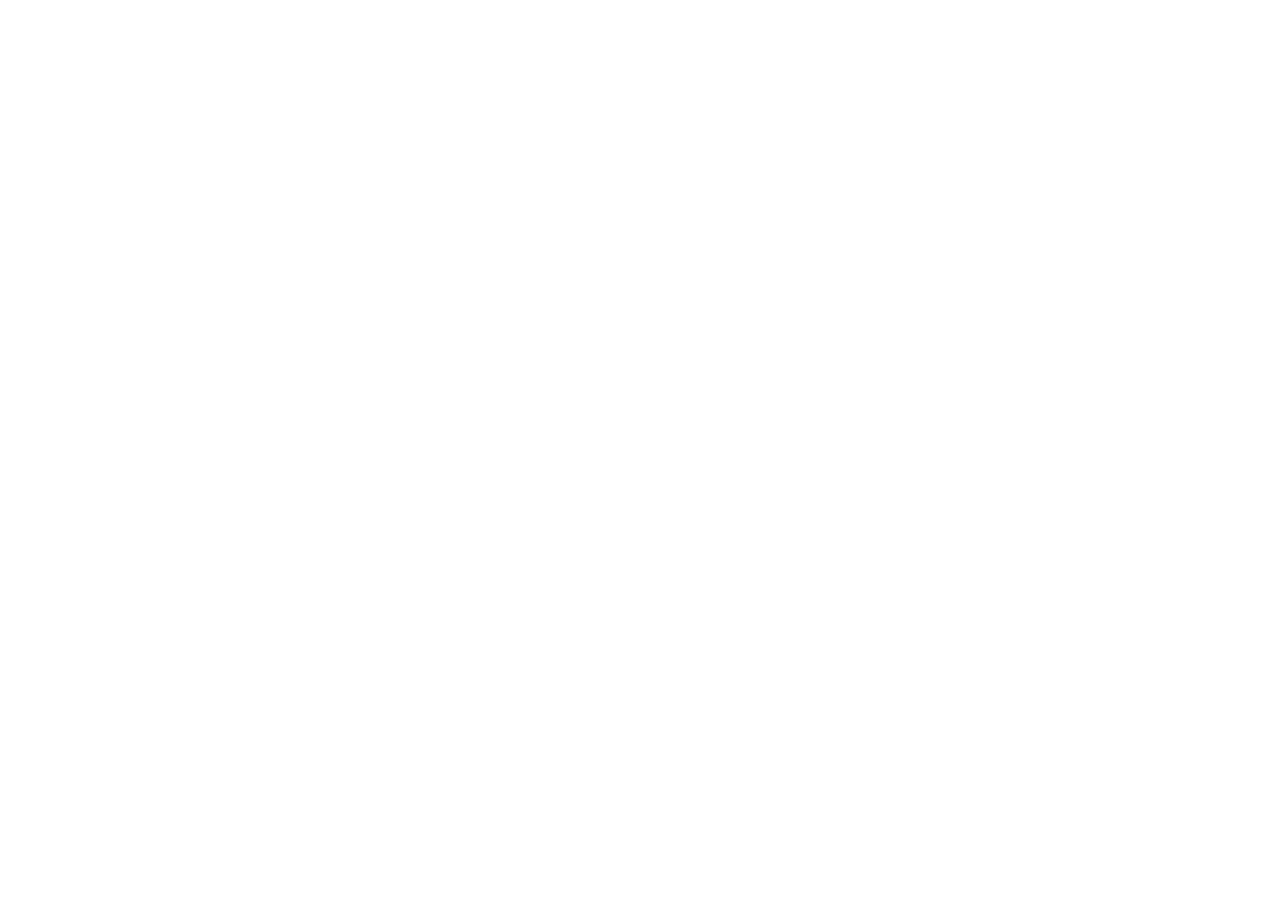
==== html/index.html @ e6fef94b "Commit página inicial" ====
<!DOCTYPE html>
<html lang="en">
<head>
    <meta charset="UTF-8">
    <meta name="viewport" content="width=device-width, initial-scale=1.0">
    <title>Página Inicial</title>
</head>
<body>
    
</body>
</html>
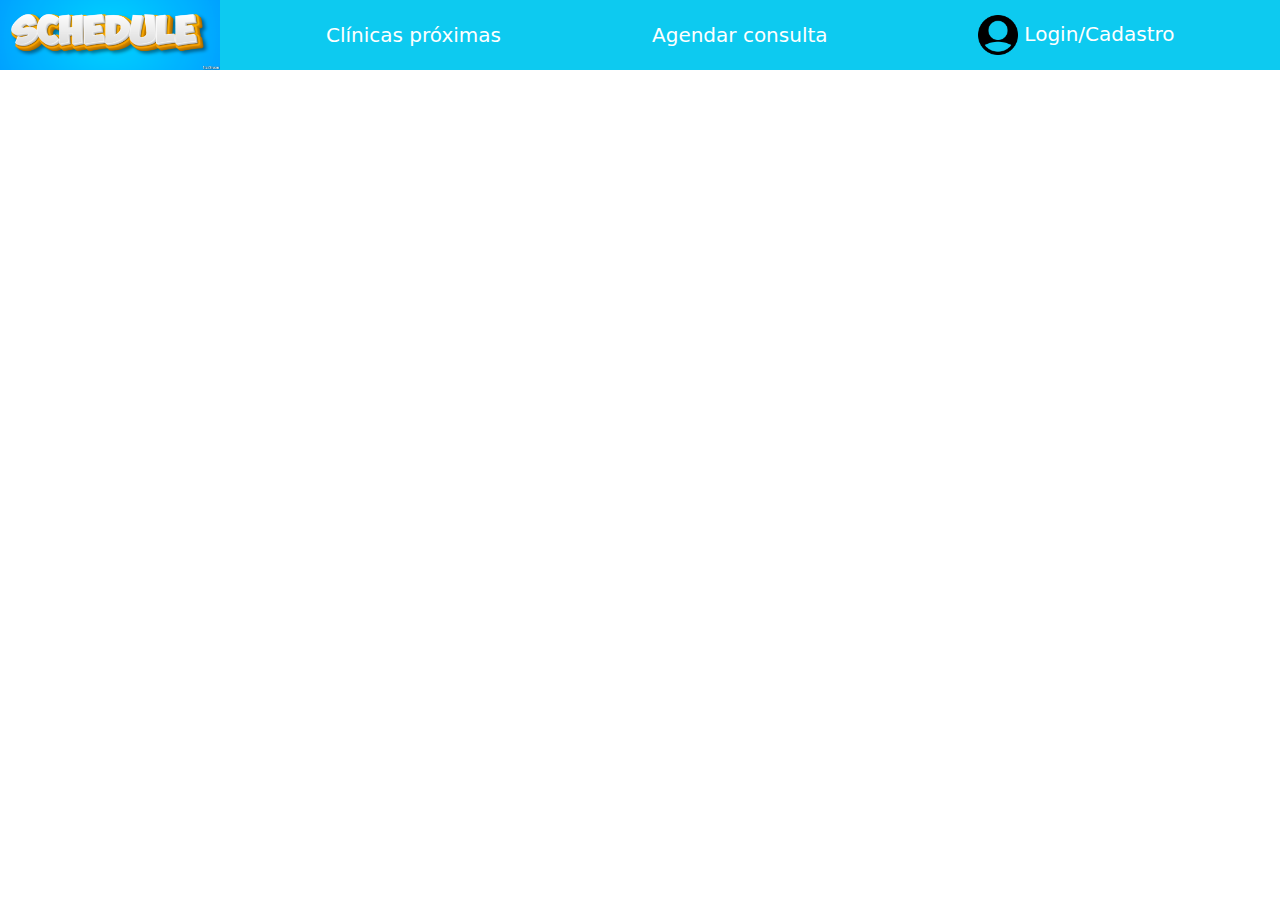
==== commit 50ff88f3: "Página Inicial Cabecalho" ====
--- a/html/index.html
+++ b/html/index.html
@@ -1,11 +1,31 @@
-<!DOCTYPE html>
+<!doctype html>
 <html lang="en">
-<head>
-    <meta charset="UTF-8">
-    <meta name="viewport" content="width=device-width, initial-scale=1.0">
+  <head>
+    <meta charset="utf-8">
+    <meta name="viewport" content="width=device-width, initial-scale=1">
     <title>Página Inicial</title>
-</head>
-<body>
+    <link href="https://cdn.jsdelivr.net/npm/bootstrap@5.3.3/dist/css/bootstrap.min.css" rel="stylesheet" integrity="sha384-QWTKZyjpPEjISv5WaRU9OFeRpok6YctnYmDr5pNlyT2bRjXh0JMhjY6hW+ALEwIH" crossorigin="anonymous">
+  </head>
+  <body>
     
-</body>
-</html>+    <nav class="row bg-info">
+      <div class="col-xs-12 col-md-3 d-flex align-items-center">
+        <img src="../imgs/Schedule.png" alt="Logo" width="220" height="70" class="d-inline-block">
+      </div>
+      <div class="col-xs-12 col-md-3 d-flex align-items-center">
+        <a class="nav-link text-white fs-5 text-center" href="#">Clínicas próximas</a>
+      </div> 
+      <div class="col-xs-12 col-md-3 d-flex align-items-center">
+        <a class="nav-link text-white fs-5 text-center" href="#">Agendar consulta</a>
+      </div> 
+      <div class="col-xs-12 col-md-3 d-flex align-items-center">
+        <a class="nav-link text-white fs-5 text-center" href="#">
+          <img src="../imgs/user.png" alt="Login ou cadastro" width="40" height="40">
+          Login/Cadastro
+        </a>
+      </div> 
+    </nav>
+
+    <script src="https://cdn.jsdelivr.net/npm/bootstrap@5.3.3/dist/js/bootstrap.bundle.min.js" integrity="sha384-YvpcrYf0tY3lHB60NNkmXc5s9fDVZLESaAA55NDzOxhy9GkcIdslK1eN7N6jIeHz" crossorigin="anonymous"></script>
+  </body>
+</html>
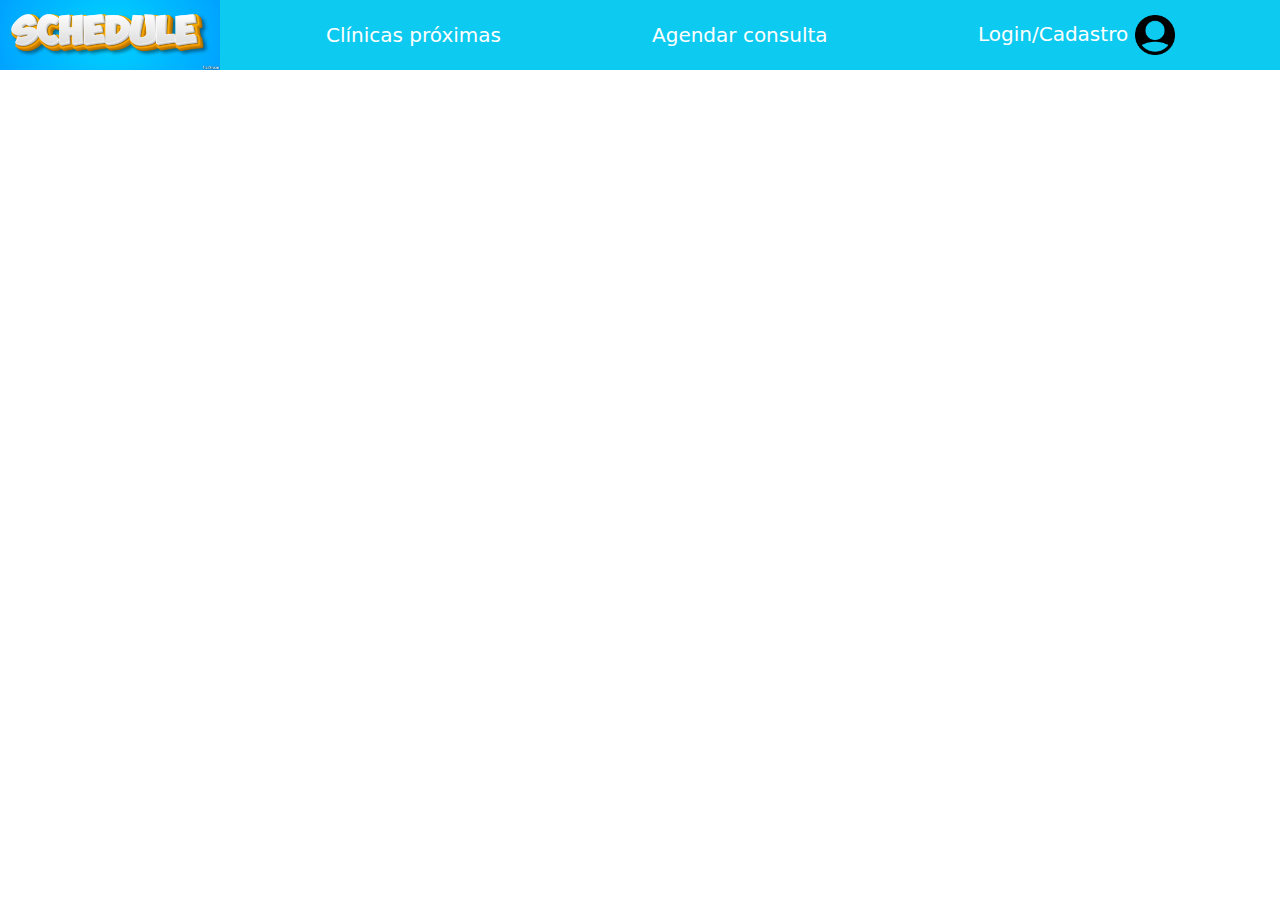
==== commit 55c4291c: "Listagem das Clinicas" ====
--- a/html/index.html
+++ b/html/index.html
@@ -13,15 +13,15 @@
         <img src="../imgs/Schedule.png" alt="Logo" width="220" height="70" class="d-inline-block">
       </div>
       <div class="col-xs-12 col-md-3 d-flex align-items-center">
-        <a class="nav-link text-white fs-5 text-center" href="#">Clínicas próximas</a>
+        <a class="nav-link text-white fs-5 text-center" href="./listaClinicas.html">Clínicas próximas</a>
       </div> 
       <div class="col-xs-12 col-md-3 d-flex align-items-center">
-        <a class="nav-link text-white fs-5 text-center" href="#">Agendar consulta</a>
+        <a class="nav-link text-white fs-5 text-center" href="./agendamento.html">Agendar consulta</a>
       </div> 
       <div class="col-xs-12 col-md-3 d-flex align-items-center">
         <a class="nav-link text-white fs-5 text-center" href="#">
+          Login/Cadastro
           <img src="../imgs/user.png" alt="Login ou cadastro" width="40" height="40">
-          Login/Cadastro
         </a>
       </div> 
     </nav>
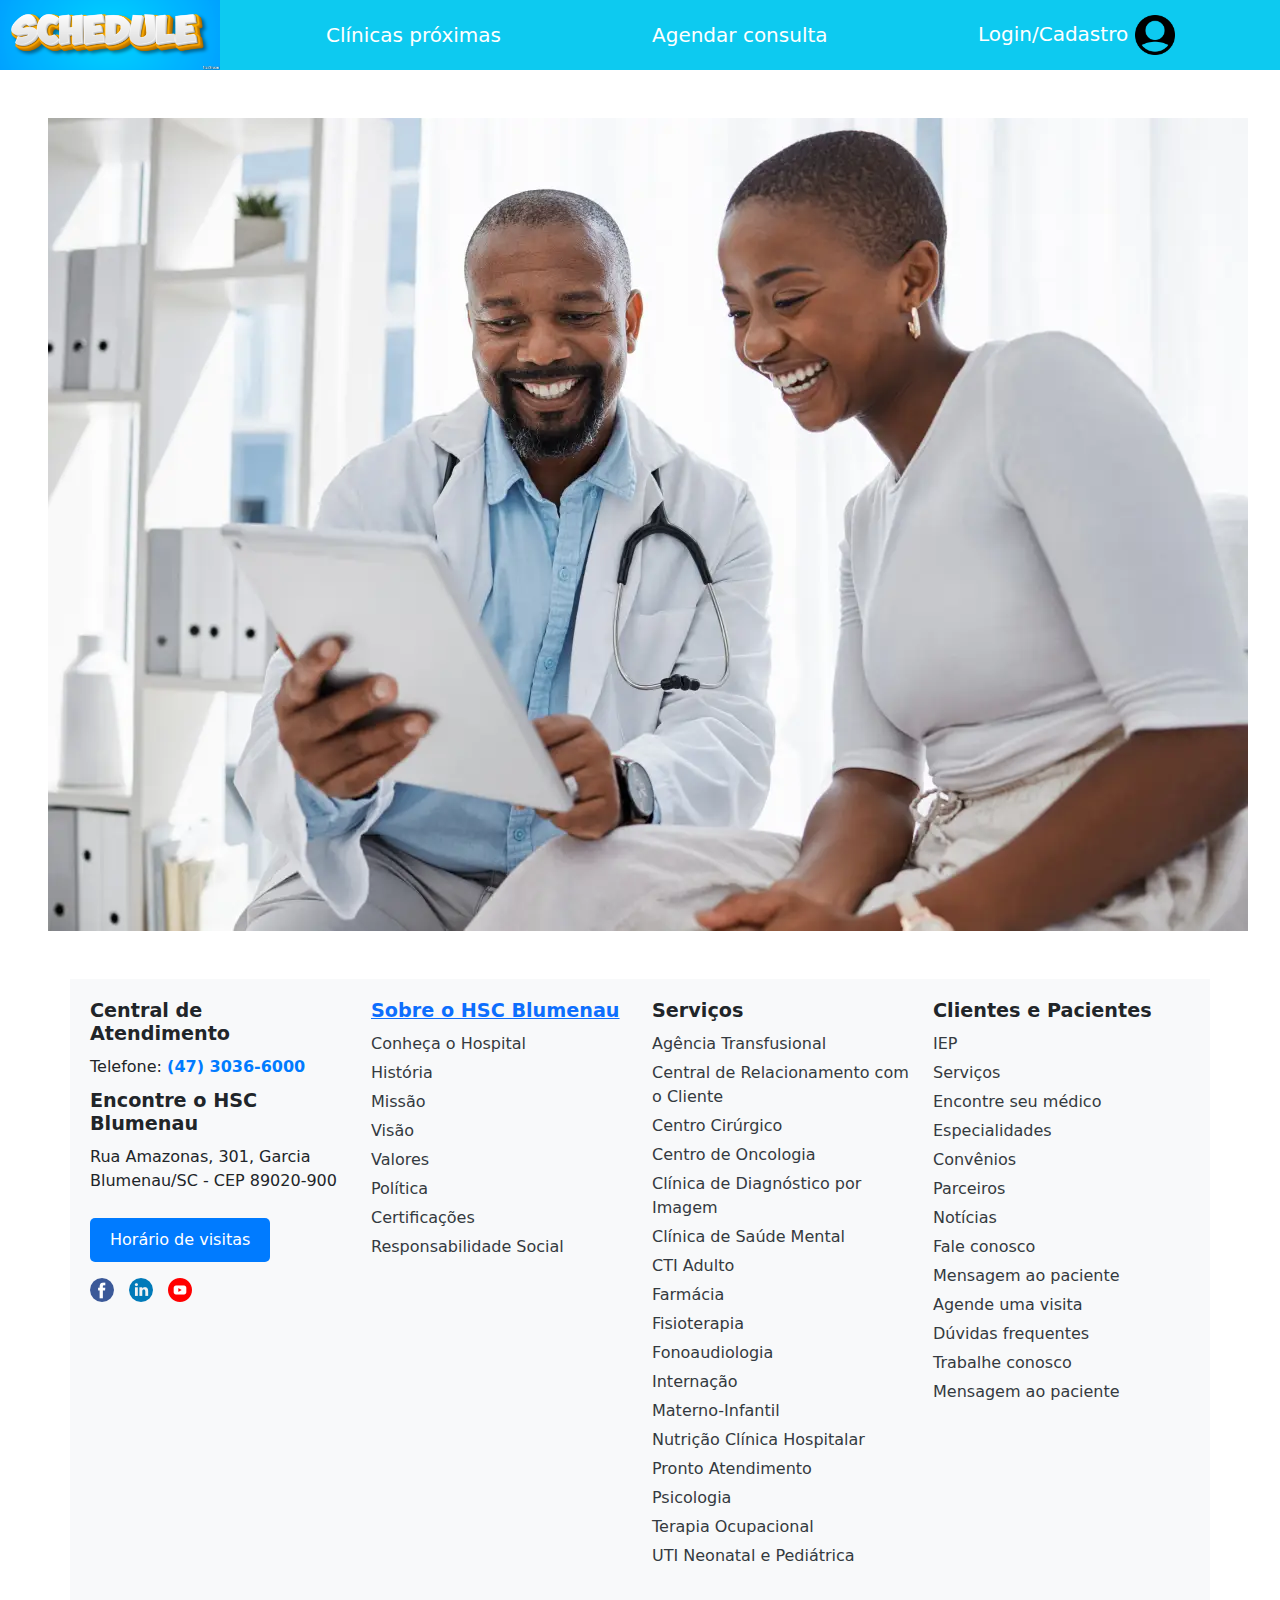
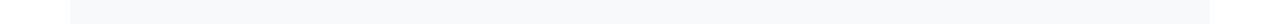
==== commit 567003f1: "Telas para cada tipo de usuário" ====
--- a/html/index.html
+++ b/html/index.html
@@ -1,31 +1,197 @@
 <!doctype html>
 <html lang="en">
-  <head>
-    <meta charset="utf-8">
-    <meta name="viewport" content="width=device-width, initial-scale=1">
-    <title>Página Inicial</title>
-    <link href="https://cdn.jsdelivr.net/npm/bootstrap@5.3.3/dist/css/bootstrap.min.css" rel="stylesheet" integrity="sha384-QWTKZyjpPEjISv5WaRU9OFeRpok6YctnYmDr5pNlyT2bRjXh0JMhjY6hW+ALEwIH" crossorigin="anonymous">
-  </head>
-  <body>
-    
-    <nav class="row bg-info">
-      <div class="col-xs-12 col-md-3 d-flex align-items-center">
-        <img src="../imgs/Schedule.png" alt="Logo" width="220" height="70" class="d-inline-block">
+
+<head>
+  <meta charset="utf-8">
+  <meta name="viewport" content="width=device-width, initial-scale=1">
+  <title>Página Inicial</title>
+  <link href="https://cdn.jsdelivr.net/npm/bootstrap@5.3.3/dist/css/bootstrap.min.css" rel="stylesheet"
+    integrity="sha384-QWTKZyjpPEjISv5WaRU9OFeRpok6YctnYmDr5pNlyT2bRjXh0JMhjY6hW+ALEwIH" crossorigin="anonymous">
+
+  <style>
+    .footer-info {
+      padding: 20px;
+      background-color: #f8f9fa;
+    }
+
+    .footer-info-column {
+      margin-bottom: 20px;
+    }
+
+    .footer-info__title {
+      font-size: 1.2em;
+      margin-bottom: 10px;
+      font-weight: bold;
+    }
+
+    .footer-info__description,
+    .footer-info__address {
+      margin-bottom: 10px;
+    }
+
+    .footer-info__phone {
+      color: #007bff;
+      font-weight: bold;
+    }
+
+    .button-atendimento {
+      display: inline-block;
+      margin: 15px 0;
+      padding: 10px 20px;
+      background-color: #007bff;
+      color: #fff;
+      text-decoration: none;
+      border-radius: 5px;
+    }
+
+    .footer-info__social ul {
+      list-style: none;
+      padding: 0;
+    }
+
+    .footer-info__social li {
+      display: inline;
+      margin-right: 10px;
+    }
+
+    .footer-info__list {
+      list-style: none;
+      padding: 0;
+    }
+
+    .footer-info__list li {
+      margin-bottom: 5px;
+    }
+
+    .footer-info__list a {
+      color: #343a40;
+      text-decoration: none;
+    }
+
+    .footer-info__list a:hover {
+      text-decoration: underline;
+    }
+  </style>
+</head>
+
+<body>
+
+  <nav class="row bg-info">
+    <div class="col-xs-12 col-md-3 d-flex align-items-center">
+      <img src="../imgs/Schedule.png" alt="Logo" width="220" height="70" class="d-inline-block">
+    </div>
+    <div class="col-xs-12 col-md-3 d-flex align-items-center">
+      <a class="nav-link text-white fs-5 text-center" href="./listaClinicas.html">Clínicas próximas</a>
+    </div>
+    <div class="col-xs-12 col-md-3 d-flex align-items-center">
+      <a class="nav-link text-white fs-5 text-center" href="./agendamento.html">Agendar consulta</a>
+    </div>
+    <div class="col-xs-12 col-md-3 d-flex align-items-center">
+      <a class="nav-link text-white fs-5 text-center" href="./login_cadastro.html">
+        Login/Cadastro
+        <img src="../imgs/user.png" alt="Login ou cadastro" width="40" height="40">
+      </a>
+    </div>
+  </nav>
+
+  <main>
+    <div>
+      <img src="../imgs/clinica-medica.webp" class="p-5" alt="">
+    </div>
+    <div class="footer-info container">
+      <div class="row">
+        <div class="footer-info-column col-md-3">
+          <h4 class="footer-info__title">Central de Atendimento</h4>
+          <p class="footer-info__description">Telefone: <span class="footer-info__phone">(47) 3036-6000</span></p>
+
+          <h4 class="footer-info__title">Encontre o HSC Blumenau</h4>
+          <address class="footer-info__address">
+            Rua Amazonas, 301, Garcia<br>
+            Blumenau/SC - CEP 89020-900
+          </address>
+
+          <a href="" class="button button-atendimento js-modal" data-modal-url="/horario-de-atendimento/hsc">
+            Horário de visitas
+          </a>
+
+          <div class="footer-info__social">
+            <ul id="social">
+              <li class="facebook">
+                <a href="https://www.facebook.com/hscblumenau" target="_blank"><img src="../imgs/facebook.png" alt=""></a>
+              </li>
+              <li class="linkedin">
+                <a href="https://pt.linkedin.com/company/hospital-santa-catarina-de-blumenau"
+                  target="_blank"><img src="../imgs/linkedin.png" alt=""></a>
+              </li>
+              <li class="youtube">
+                <a href="https://www.youtube.com/channel/UC2ElYUxzsXm27Y99T338OBQ" target="_blank"><img src="../imgs/youtube.png" alt=""></a>
+              </li>
+            </ul>
+          </div>
+        </div>
+
+        <div class="footer-info-column col-md-3">
+          <h4 class="footer-info__title"><a href="#">Sobre o HSC Blumenau</a></h4>
+          <ul class="footer-info__list">
+            <li><a href="/sobre-o-hsc#sobre-o-hsc">Conheça o Hospital</a></li>
+            <li><a href="/sobre-o-hsc#historia">História</a></li>
+            <li><a href="/sobre-o-hsc#missao">Missão</a></li>
+            <li><a href="/sobre-o-hsc#visao">Visão</a></li>
+            <li><a href="/sobre-o-hsc#valores">Valores</a></li>
+            <li><a href="/sobre-o-hsc#politica-da-qualidade">Política</a></li>
+            <li><a href="/sobre-o-hsc#certificacoes">Certificações</a></li>
+            <li><a href="/sobre-o-hsc#responsabilidade-social">Responsabilidade Social</a></li>
+          </ul>
+        </div>
+
+        <div class="footer-info-column col-md-3">
+          <h4 class="footer-info__title">Serviços</h4>
+          <ul class="footer-info__list">
+            <li><a href="/servico/agencia-transfusional">Agência Transfusional</a></li>
+            <li><a href="/servico/central-de-relacionamento-com-o-cliente">Central de Relacionamento com o Cliente</a>
+            </li>
+            <li><a href="/servico/centro-cirurgico">Centro Cirúrgico</a></li>
+            <li><a href="https://www.hsc.com.br/onco-hsc/">Centro de Oncologia</a></li>
+            <li><a href="https://www.hsc.com.br/bluimagem/">Clínica de Diagnóstico por Imagem</a></li>
+            <li><a href="/servico/clinica-de-saude-mental">Clínica de Saúde Mental</a></li>
+            <li><a href="/servico/cti-adulto">CTI Adulto</a></li>
+            <li><a href="/servico/farmacia">Farmácia</a></li>
+            <li><a href="/servico/fisioterapia">Fisioterapia</a></li>
+            <li><a href="/servico/fonoaudiologia">Fonoaudiologia</a></li>
+            <li><a href="/servico/internacao">Internação</a></li>
+            <li><a href="/servico/materno-infantil">Materno-Infantil</a></li>
+            <li><a href="/servico/nutricao-clinica-hospitalar">Nutrição Clínica Hospitalar</a></li>
+            <li><a href="/servico/pronto-atendimento">Pronto Atendimento</a></li>
+            <li><a href="/servico/psicologia">Psicologia</a></li>
+            <li><a href="/servico/terapia-ocupacional">Terapia Ocupacional</a></li>
+            <li><a href="/uti-neonatal-e-pediatrica">UTI Neonatal e Pediátrica</a></li>
+          </ul>
+        </div>
+
+        <div class="footer-info-column col-md-3">
+          <h4 class="footer-info__title">Clientes e Pacientes</h4>
+          <ul class="footer-info__list">
+            <li><a href="http://iep.hsc.com.br" target="_blank">IEP</a></li>
+            <li><a href="/servico">Serviços</a></li>
+            <li><a href="/encontre-seu-medico">Encontre seu médico</a></li>
+            <li><a href="/especialidades">Especialidades</a></li>
+            <li><a href="/convenios">Convênios</a></li>
+            <li><a href="/parceiros">Parceiros</a></li>
+            <li><a href="/noticias">Notícias</a></li>
+            <li><a href="/fale-conosco#formulario">Fale conosco</a></li>
+            <li><a href="/fale-conosco/mensagem-ao-paciente#formulario">Mensagem ao paciente</a></li>
+            <li><a href="/fale-conosco/agende-uma-visita#formulario">Agende uma visita</a></li>
+            <li><a href="/faq">Dúvidas frequentes</a></li>
+            <li><a href="/trabalhe-conosco">Trabalhe conosco</a></li>
+            <li><a href="/fale-conosco/mensagem-ao-paciente#formulario">Mensagem ao paciente</a></li>
+          </ul>
+        </div>
       </div>
-      <div class="col-xs-12 col-md-3 d-flex align-items-center">
-        <a class="nav-link text-white fs-5 text-center" href="./listaClinicas.html">Clínicas próximas</a>
-      </div> 
-      <div class="col-xs-12 col-md-3 d-flex align-items-center">
-        <a class="nav-link text-white fs-5 text-center" href="./agendamento.html">Agendar consulta</a>
-      </div> 
-      <div class="col-xs-12 col-md-3 d-flex align-items-center">
-        <a class="nav-link text-white fs-5 text-center" href="#">
-          Login/Cadastro
-          <img src="../imgs/user.png" alt="Login ou cadastro" width="40" height="40">
-        </a>
-      </div> 
-    </nav>
+    </div>
+  </main>
+  <script src="https://cdn.jsdelivr.net/npm/bootstrap@5.3.3/dist/js/bootstrap.bundle.min.js"
+    integrity="sha384-YvpcrYf0tY3lHB60NNkmXc5s9fDVZLESaAA55NDzOxhy9GkcIdslK1eN7N6jIeHz"
+    crossorigin="anonymous"></script>
+</body>
 
-    <script src="https://cdn.jsdelivr.net/npm/bootstrap@5.3.3/dist/js/bootstrap.bundle.min.js" integrity="sha384-YvpcrYf0tY3lHB60NNkmXc5s9fDVZLESaAA55NDzOxhy9GkcIdslK1eN7N6jIeHz" crossorigin="anonymous"></script>
-  </body>
-</html>
+</html>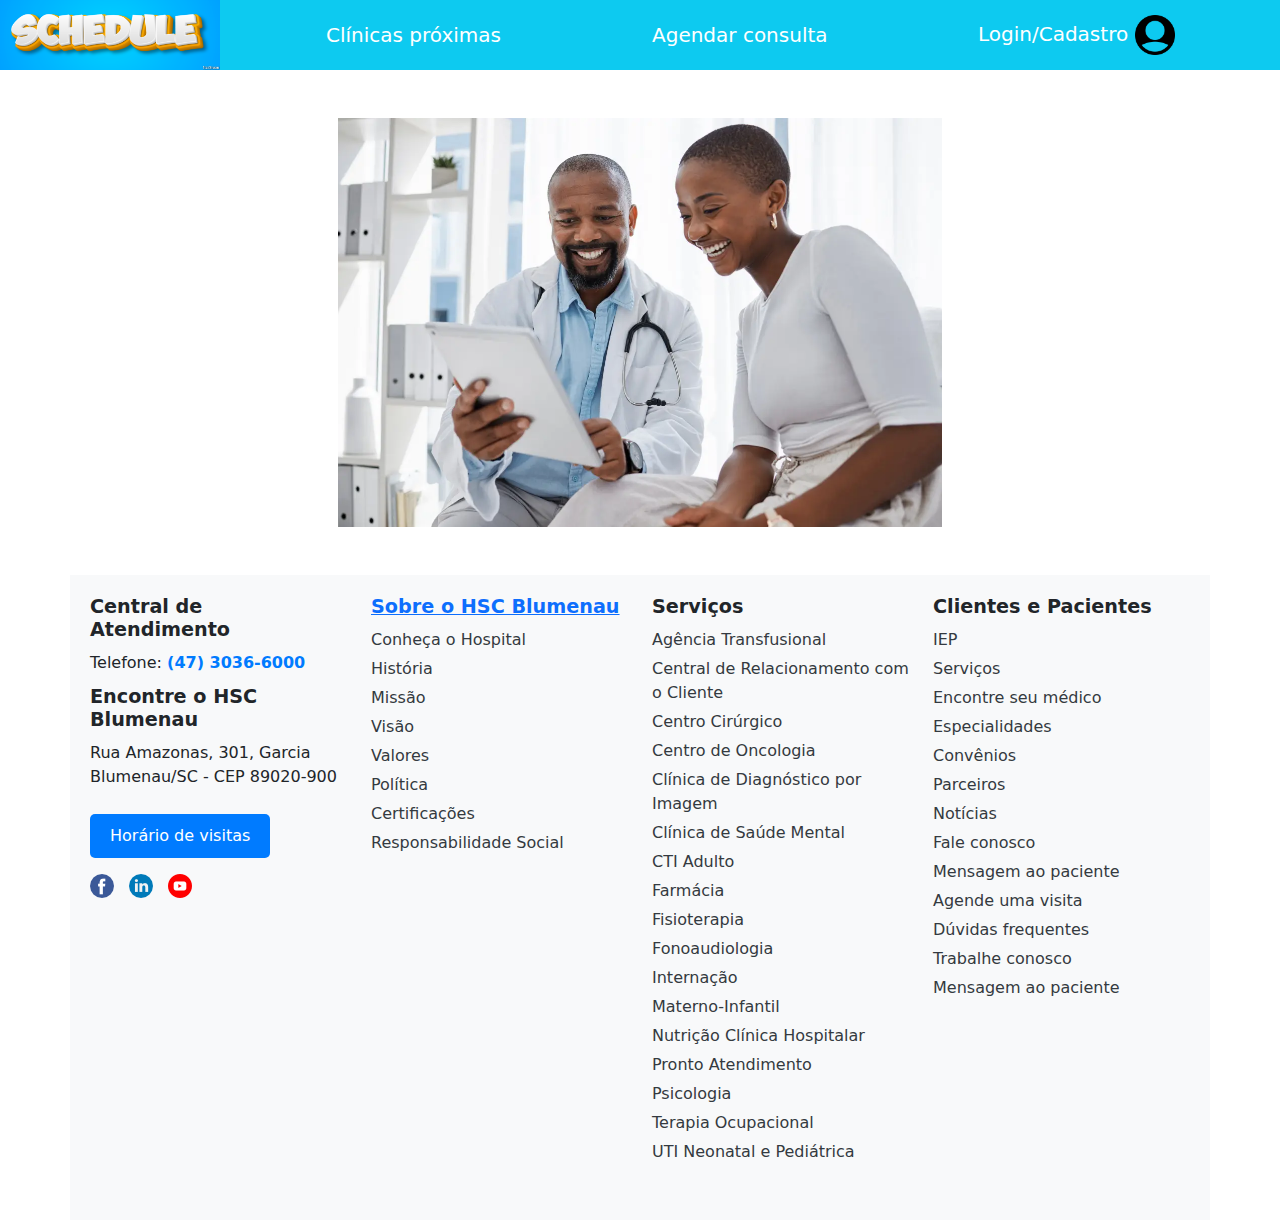
==== commit 4d8bc31f: "img index redimensionada" ====
--- a/html/index.html
+++ b/html/index.html
@@ -95,8 +95,8 @@
   </nav>
 
   <main>
-    <div>
-      <img src="../imgs/clinica-medica.webp" class="p-5" alt="">
+    <div class="text-center">
+      <img src="../imgs/clinica-medica.webp" class="p-5" style="width:700px;" alt="">
     </div>
     <div class="footer-info container">
       <div class="row">
